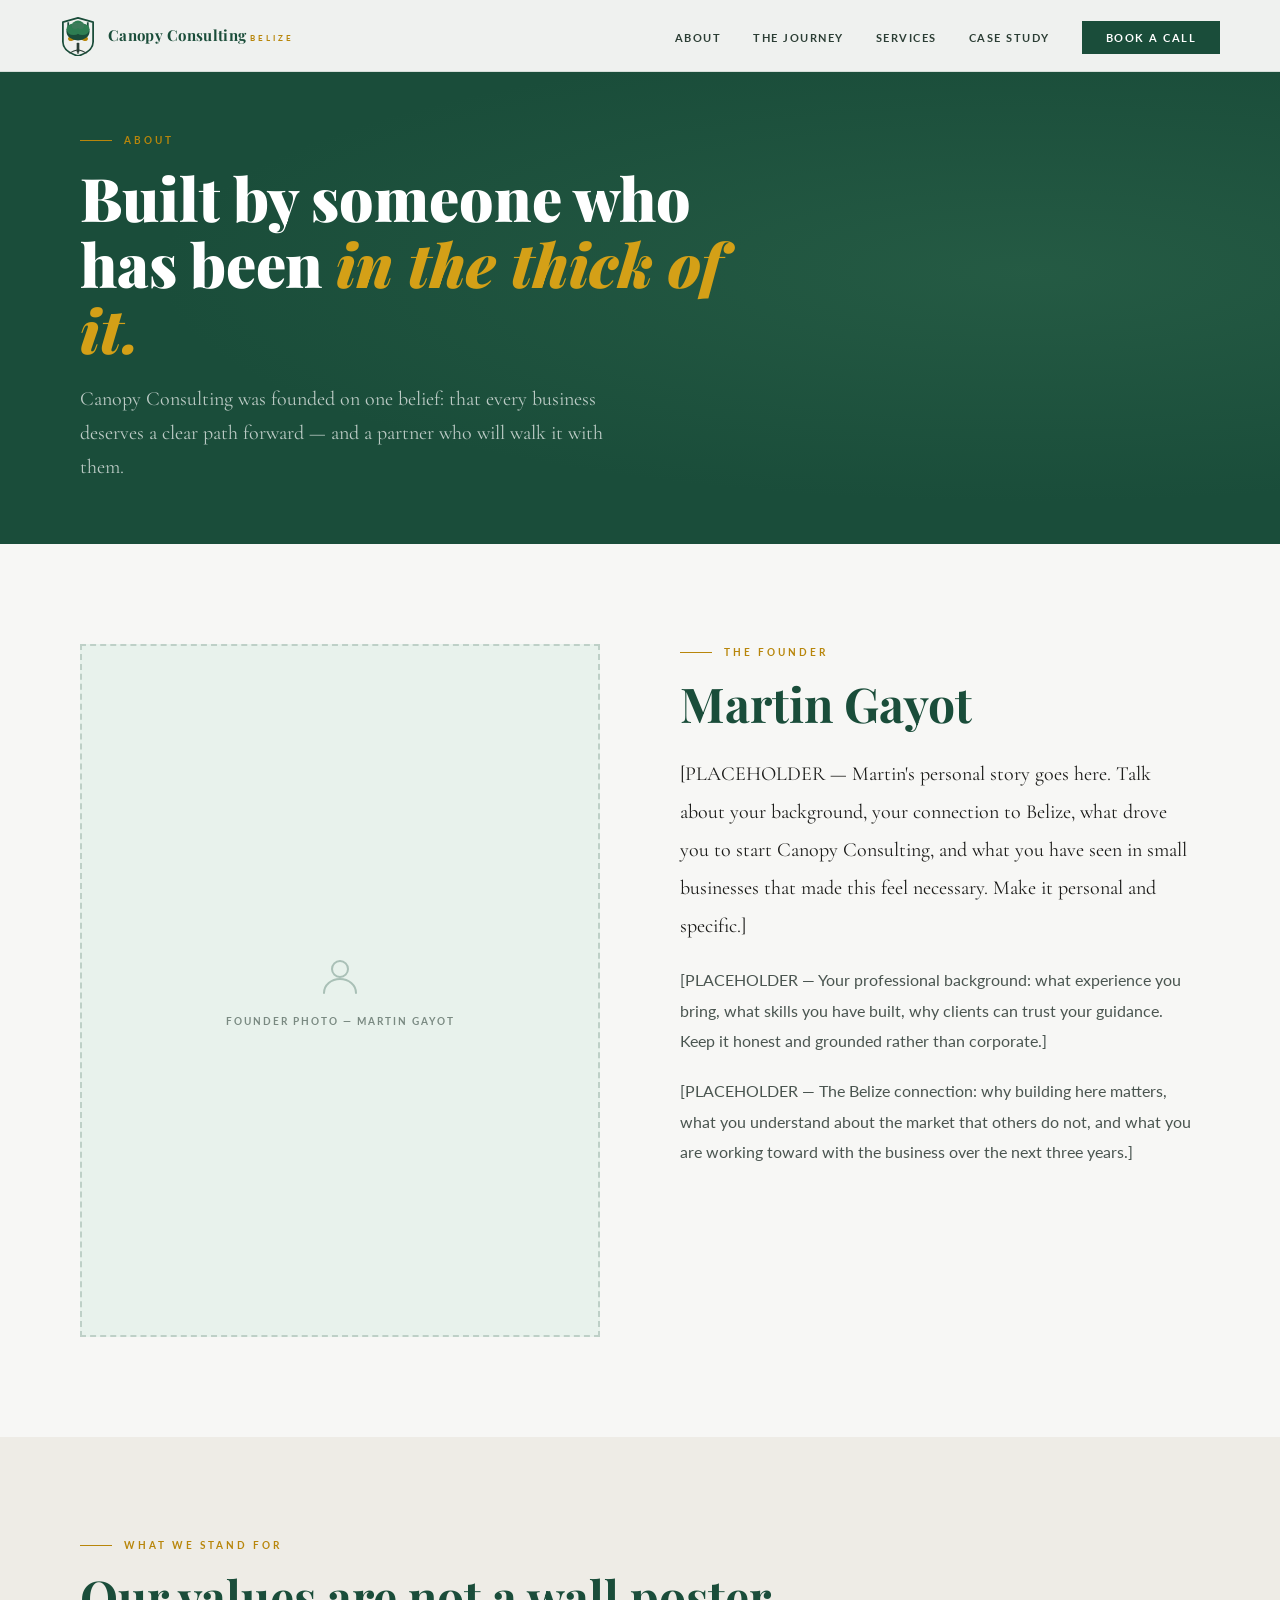
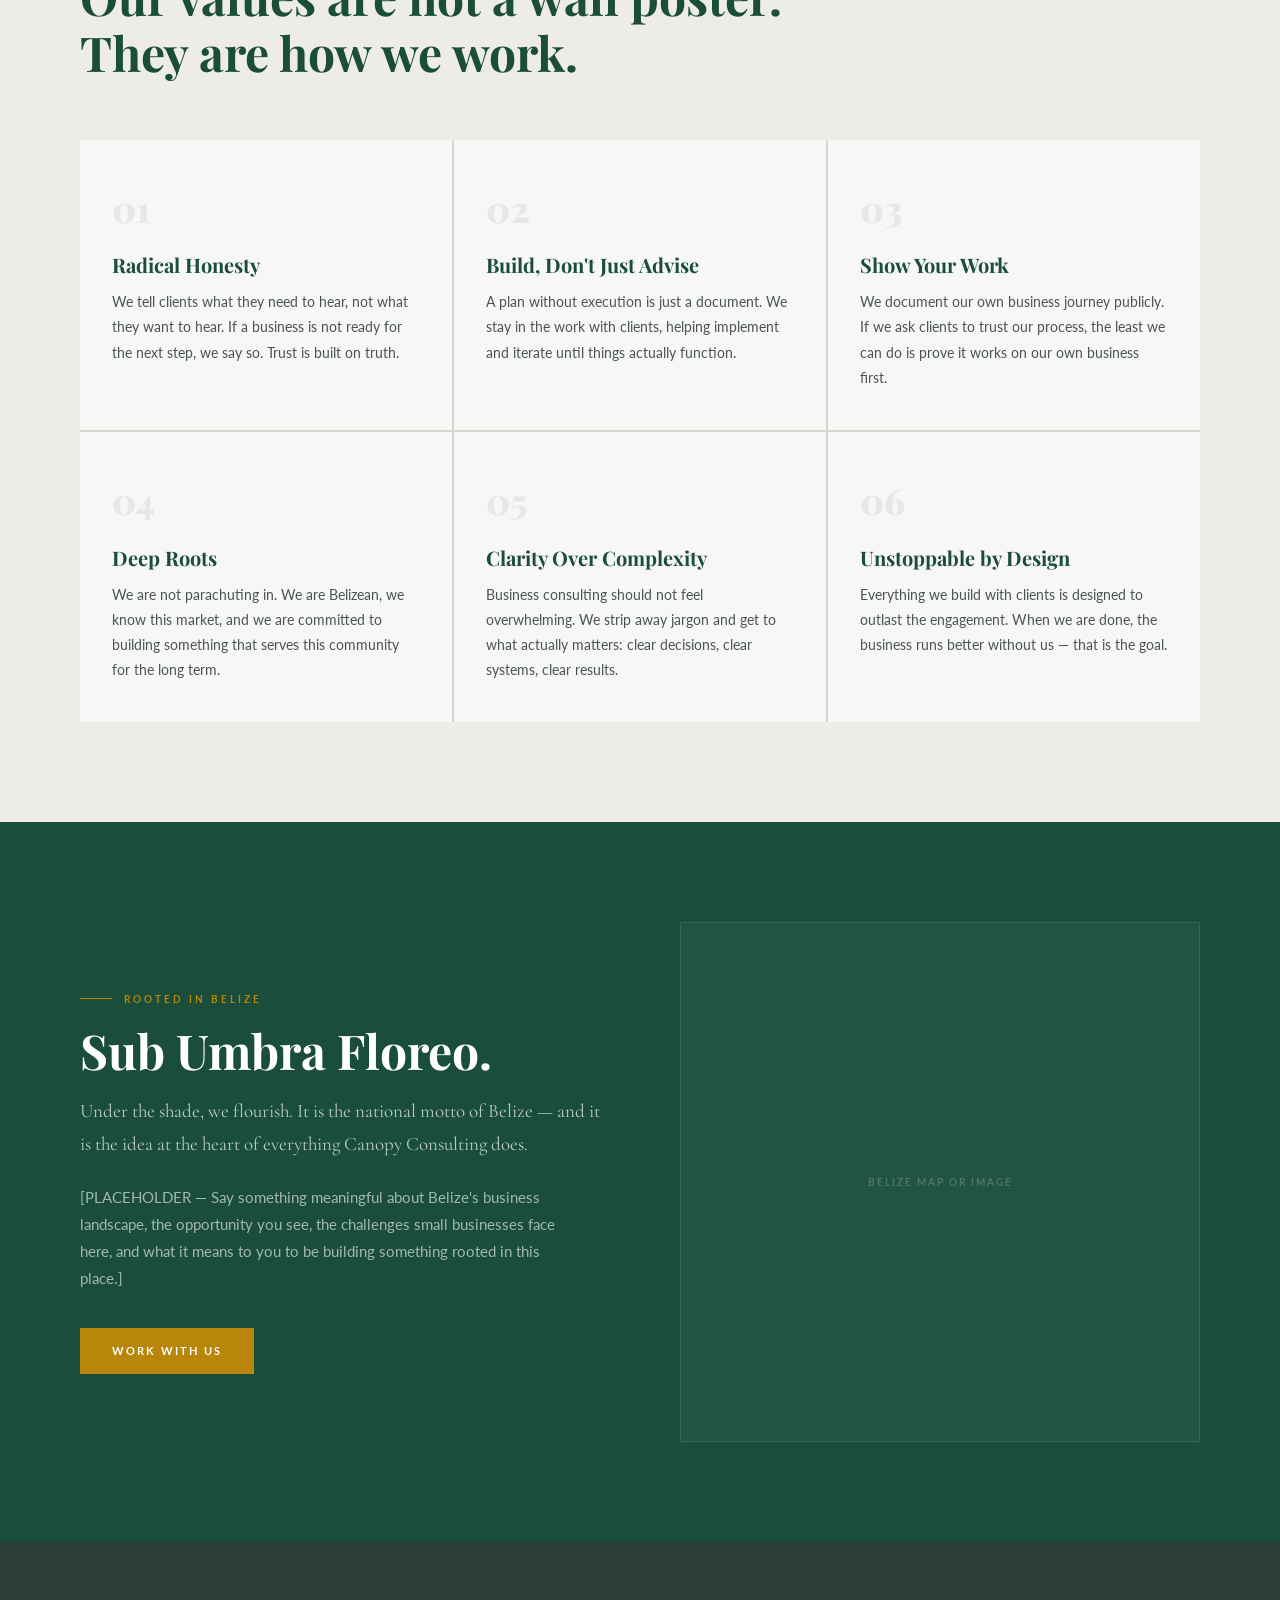
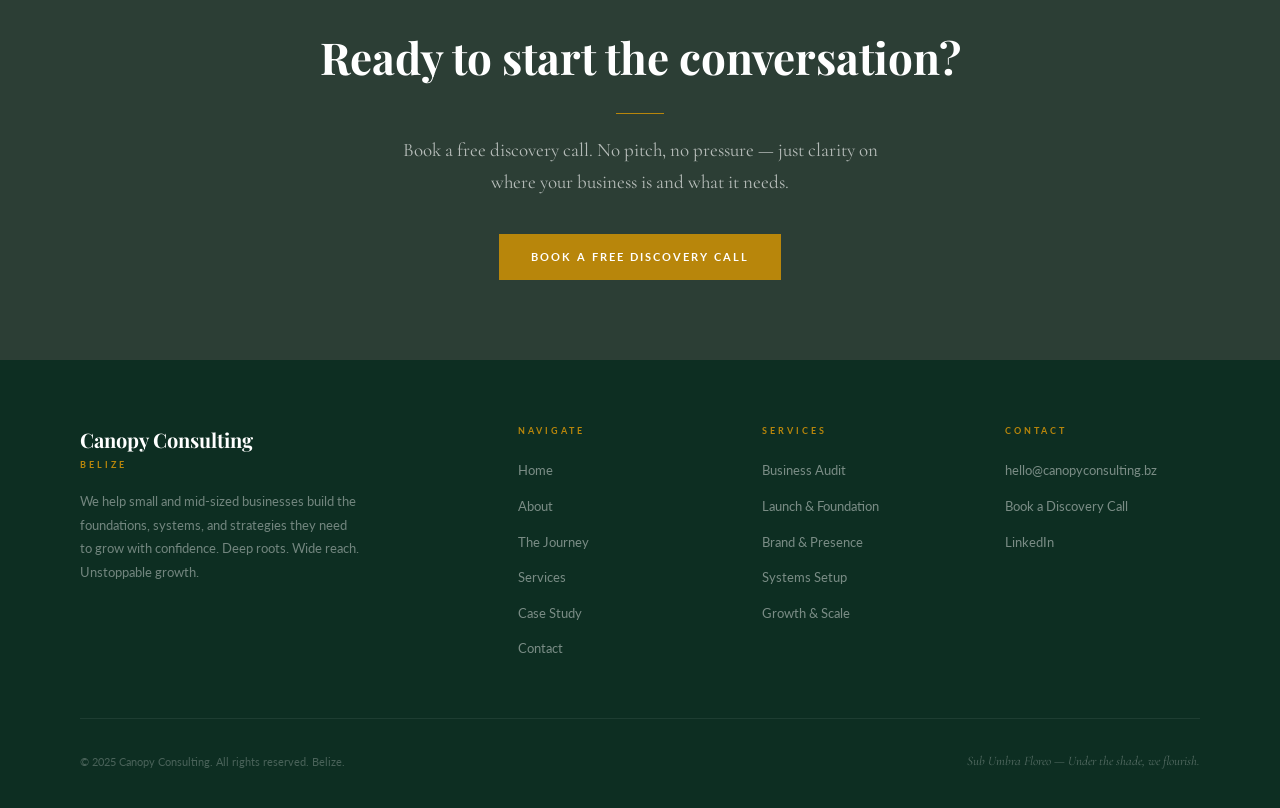
==== pages/about.html @ 5a47f40a "V 1.1 First upload of all website pages.  MG" ====
<!DOCTYPE html>
<html lang="en">
<head>
  <meta charset="UTF-8">
  <meta name="viewport" content="width=device-width, initial-scale=1.0">
  <title>About — Canopy Consulting</title>
  <link rel="stylesheet" href="../css/main.css">
  <style>
    .about-body { display: grid; grid-template-columns: 1fr 1fr; gap: 80px; align-items: start; }

    .about-photo-placeholder {
      background: var(--light-green);
      border: 2px dashed rgba(26,77,58,0.2);
      aspect-ratio: 3/4;
      display: flex;
      flex-direction: column;
      align-items: center;
      justify-content: center;
      gap: 12px;
    }

    .about-photo-placeholder span { font-size: 10px; font-weight: 700; letter-spacing: 2px; text-transform: uppercase; color: var(--text-light); }

    .about-text p { font-size: 16px; line-height: 1.9; color: var(--text-mid); margin-bottom: 20px; }

    .about-text p:first-of-type { font-family: var(--font-serif); font-size: 20px; color: var(--text-dark); }

    .values-grid { display: grid; grid-template-columns: repeat(3,1fr); gap: 2px; background: var(--border); margin-top: 56px; }

    .value-card { background: var(--offwhite); padding: 40px 32px; }
    .value-card:hover { background: var(--light-green); }

    .vc-num { font-family: var(--font-display); font-size: 36px; font-weight: 900; color: rgba(26,77,58,0.08); margin-bottom: 12px; }
    .vc-title { font-family: var(--font-display); font-size: 20px; font-weight: 700; color: var(--forest); margin-bottom: 8px; }
    .vc-text { font-size: 14px; line-height: 1.8; color: var(--text-mid); }

    .belize-section { background: var(--forest); padding: 100px 80px; display: grid; grid-template-columns: 1fr 1fr; gap: 80px; align-items: center; }

    .belize-map-placeholder {
      background: rgba(255,255,255,0.04);
      border: 1px solid rgba(255,255,255,0.1);
      aspect-ratio: 1;
      display: flex; align-items: center; justify-content: center;
    }

    .belize-map-placeholder span { font-size: 10px; font-weight: 700; letter-spacing: 2px; text-transform: uppercase; color: rgba(255,255,255,0.2); }
  </style>
</head>
<body>
  <div id="nav-slot"></div>

  <!-- ── PAGE HERO ── -->
  <div class="page-hero">
    <div class="page-hero-inner">
      <div class="eyebrow"><div class="eyebrow-line"></div><span>About</span></div>
      <h1>Built by someone who has been <em>in the thick of it.</em></h1>
      <p class="lead">Canopy Consulting was founded on one belief: that every business deserves a clear path forward — and a partner who will walk it with them.</p>
    </div>
  </div>

  <!-- ── FOUNDER SECTION ── -->
  <section class="section">
    <div class="about-body">
      <div class="about-photo-placeholder reveal">
        <svg width="48" height="48" viewBox="0 0 24 24" fill="none" stroke="rgba(26,77,58,0.3)" stroke-width="1" stroke-linecap="round"><circle cx="12" cy="8" r="4"/><path d="M4 20c0-4 3.6-7 8-7s8 3 8 7"/></svg>
        <span>Founder photo — Martin Gayot</span>
      </div>
      <div class="about-text reveal">
        <div class="eyebrow" style="margin-bottom:16px;"><div class="eyebrow-line"></div><span>The Founder</span></div>
        <h2 class="section-title" style="margin-bottom:24px;">Martin Gayot</h2>
        <p>[PLACEHOLDER — Martin's personal story goes here. Talk about your background, your connection to Belize, what drove you to start Canopy Consulting, and what you have seen in small businesses that made this feel necessary. Make it personal and specific.]</p>
        <p>[PLACEHOLDER — Your professional background: what experience you bring, what skills you have built, why clients can trust your guidance. Keep it honest and grounded rather than corporate.]</p>
        <p>[PLACEHOLDER — The Belize connection: why building here matters, what you understand about the market that others do not, and what you are working toward with the business over the next three years.]</p>
      </div>
    </div>
  </section>

  <!-- ── VALUES ── -->
  <section class="section section--cream">
    <div class="section-header">
      <div class="eyebrow"><div class="eyebrow-line"></div><span>What We Stand For</span></div>
      <h2 class="section-title">Our values are not a wall poster.<br>They are how we work.</h2>
    </div>
    <div class="values-grid">
      <div class="value-card reveal">
        <div class="vc-num">01</div>
        <h3 class="vc-title">Radical Honesty</h3>
        <p class="vc-text">We tell clients what they need to hear, not what they want to hear. If a business is not ready for the next step, we say so. Trust is built on truth.</p>
      </div>
      <div class="value-card reveal">
        <div class="vc-num">02</div>
        <h3 class="vc-title">Build, Don't Just Advise</h3>
        <p class="vc-text">A plan without execution is just a document. We stay in the work with clients, helping implement and iterate until things actually function.</p>
      </div>
      <div class="value-card reveal">
        <div class="vc-num">03</div>
        <h3 class="vc-title">Show Your Work</h3>
        <p class="vc-text">We document our own business journey publicly. If we ask clients to trust our process, the least we can do is prove it works on our own business first.</p>
      </div>
      <div class="value-card reveal">
        <div class="vc-num">04</div>
        <h3 class="vc-title">Deep Roots</h3>
        <p class="vc-text">We are not parachuting in. We are Belizean, we know this market, and we are committed to building something that serves this community for the long term.</p>
      </div>
      <div class="value-card reveal">
        <div class="vc-num">05</div>
        <h3 class="vc-title">Clarity Over Complexity</h3>
        <p class="vc-text">Business consulting should not feel overwhelming. We strip away jargon and get to what actually matters: clear decisions, clear systems, clear results.</p>
      </div>
      <div class="value-card reveal">
        <div class="vc-num">06</div>
        <h3 class="vc-title">Unstoppable by Design</h3>
        <p class="vc-text">Everything we build with clients is designed to outlast the engagement. When we are done, the business runs better without us — that is the goal.</p>
      </div>
    </div>
  </section>

  <!-- ── BELIZE SECTION ── -->
  <div class="belize-section">
    <div>
      <div class="eyebrow"><div class="eyebrow-line"></div><span>Rooted in Belize</span></div>
      <h2 class="section-title light" style="margin-bottom:16px;">Sub Umbra Floreo.</h2>
      <p class="section-lead light" style="margin-bottom:24px;">Under the shade, we flourish. It is the national motto of Belize — and it is the idea at the heart of everything Canopy Consulting does.</p>
      <p style="font-size:15px;line-height:1.8;color:rgba(255,255,255,0.6);max-width:480px;margin-bottom:36px;">[PLACEHOLDER — Say something meaningful about Belize's business landscape, the opportunity you see, the challenges small businesses face here, and what it means to you to be building something rooted in this place.]</p>
      <a href="pages/contact.html" class="btn btn-gold">Work With Us</a>
    </div>
    <div class="belize-map-placeholder reveal">
      <span>Belize map or image</span>
    </div>
  </div>

  <!-- ── CTA ── -->
  <div class="cta-strip">
    <h2>Ready to start the conversation?</h2>
    <div class="rule"></div>
    <p>Book a free discovery call. No pitch, no pressure — just clarity on where your business is and what it needs.</p>
    <a href="pages/contact.html" class="btn btn-gold">Book a Free Discovery Call</a>
  </div>

  <div id="footer-slot"></div>
  <script src="../js/components.js"></script>
  <script src="../js/main.js"></script>
</body>
</html>
---- css/main.css ----
/* ============================================
   CANOPY CONSULTING — MAIN STYLESHEET
   Brand: Forest green, slate, amber gold
   Fonts: Playfair Display + Cormorant + Lato
   ============================================ */

@import url('https://fonts.googleapis.com/css2?family=Playfair+Display:ital,wght@0,400;0,600;0,700;0,900;1,400;1,700&family=Cormorant+Garamond:ital,wght@0,400;0,500;0,600;1,400;1,500&family=Lato:wght@300;400;700;900&display=swap');

/* ── TOKENS ── */
:root {
  --forest:      #1A4D3A;
  --forest-deep: #0D2E22;
  --slate:       #2C3E35;
  --amber:       #B8860B;
  --amber-light: #D4A017;
  --amber-pale:  #F5EDD0;
  --offwhite:    #F7F7F5;
  --cream:       #EEECE6;
  --light-green: #E8F2EC;
  --mid-green:   #3D7A5A;
  --text-dark:   #1C1C1A;
  --text-mid:    #4A5550;
  --text-light:  #7A8A82;
  --border:      rgba(26,77,58,0.12);

  --font-display: 'Playfair Display', Georgia, serif;
  --font-serif:   'Cormorant Garamond', Georgia, serif;
  --font-sans:    'Lato', sans-serif;

  --nav-h: 72px;
  --section-pad: 100px 80px;
  --radius: 2px;
}

/* ── RESET ── */
*, *::before, *::after { margin: 0; padding: 0; box-sizing: border-box; }
html { scroll-behavior: smooth; font-size: 16px; }
body { font-family: var(--font-sans); background: var(--offwhite); color: var(--text-dark); overflow-x: hidden; line-height: 1.6; }
img { display: block; max-width: 100%; }
a { text-decoration: none; color: inherit; }
ul { list-style: none; }

/* ── NAVIGATION ── */
.nav {
  position: fixed;
  top: 0; left: 0; right: 0;
  z-index: 999;
  height: var(--nav-h);
  background: rgba(247,247,245,0.97);
  backdrop-filter: blur(10px);
  border-bottom: 1px solid var(--border);
  display: flex;
  align-items: center;
  justify-content: space-between;
  padding: 0 60px;
  transition: box-shadow 0.3s;
}

.nav.scrolled { box-shadow: 0 2px 20px rgba(0,0,0,0.06); }

.nav-logo { display: flex; align-items: center; gap: 12px; }

.nav-logo svg { width: 36px; height: 40px; }

.nav-logo-text { line-height: 1.15; }

.nav-logo-text .name {
  font-family: var(--font-display);
  font-size: 15px;
  font-weight: 700;
  color: var(--forest);
  letter-spacing: 0.3px;
}

.nav-logo-text .region {
  font-family: var(--font-sans);
  font-size: 8px;
  font-weight: 700;
  letter-spacing: 3px;
  text-transform: uppercase;
  color: var(--amber);
}

.nav-links {
  display: flex;
  align-items: center;
  gap: 32px;
}

.nav-links a {
  font-family: var(--font-sans);
  font-size: 11px;
  font-weight: 700;
  letter-spacing: 1.5px;
  text-transform: uppercase;
  color: var(--slate);
  transition: color 0.2s;
  position: relative;
}

.nav-links a::after {
  content: '';
  position: absolute;
  bottom: -4px; left: 0; right: 0;
  height: 1px;
  background: var(--amber);
  transform: scaleX(0);
  transform-origin: left;
  transition: transform 0.2s;
}

.nav-links a:hover { color: var(--forest); }
.nav-links a:hover::after { transform: scaleX(1); }
.nav-links a.active { color: var(--forest); }
.nav-links a.active::after { transform: scaleX(1); }

.nav-cta {
  background: var(--forest) !important;
  color: #fff !important;
  padding: 10px 24px;
  font-family: var(--font-sans) !important;
  font-size: 11px !important;
  font-weight: 700 !important;
  letter-spacing: 1.5px;
  text-transform: uppercase;
  border: none;
  cursor: pointer;
  transition: background 0.2s !important;
}

.nav-cta:hover { background: var(--slate) !important; }
.nav-cta::after { display: none !important; }

/* ── PAGE HERO (shared) ── */
.page-hero {
  min-height: 42vh;
  background: var(--forest);
  display: flex;
  align-items: flex-end;
  padding: calc(var(--nav-h) + 60px) 80px 60px;
  position: relative;
  overflow: hidden;
}

.page-hero::before {
  content: '';
  position: absolute;
  inset: 0;
  background: radial-gradient(ellipse at 80% 50%, rgba(61,122,90,0.3) 0%, transparent 60%);
  pointer-events: none;
}

.page-hero-inner { position: relative; z-index: 1; }

.eyebrow {
  display: flex;
  align-items: center;
  gap: 12px;
  margin-bottom: 16px;
}

.eyebrow-line { width: 32px; height: 1px; background: var(--amber); flex-shrink: 0; }

.eyebrow span {
  font-family: var(--font-sans);
  font-size: 10px;
  font-weight: 700;
  letter-spacing: 3px;
  text-transform: uppercase;
  color: var(--amber);
}

.page-hero h1 {
  font-family: var(--font-display);
  font-size: clamp(36px, 5vw, 60px);
  font-weight: 900;
  color: #fff;
  line-height: 1.1;
  max-width: 700px;
  margin-bottom: 20px;
}

.page-hero h1 em { font-style: italic; color: var(--amber-light); }

.page-hero .lead {
  font-family: var(--font-serif);
  font-size: 20px;
  color: rgba(255,255,255,0.7);
  max-width: 560px;
  line-height: 1.7;
}

/* ── SECTION SHARED ── */
.section { padding: var(--section-pad); }
.section--cream { background: var(--cream); }
.section--dark  { background: var(--forest); }
.section--slate { background: var(--slate); }
.section--light { background: var(--light-green); }

.section-header { margin-bottom: 60px; }
.section-header.centered { text-align: center; }
.section-header.centered .eyebrow { justify-content: center; }

.section-title {
  font-family: var(--font-display);
  font-size: clamp(30px, 4vw, 48px);
  font-weight: 700;
  color: var(--forest);
  line-height: 1.15;
  margin-bottom: 16px;
}

.section-title.light { color: #fff; }

.section-lead {
  font-family: var(--font-serif);
  font-size: 19px;
  line-height: 1.75;
  color: var(--text-mid);
  max-width: 620px;
}

.section-lead.light { color: rgba(255,255,255,0.7); }

/* ── BUTTONS ── */
.btn {
  display: inline-block;
  font-family: var(--font-sans);
  font-size: 11px;
  font-weight: 700;
  letter-spacing: 2px;
  text-transform: uppercase;
  padding: 14px 32px;
  border: none;
  cursor: pointer;
  transition: all 0.2s;
}

.btn-gold    { background: var(--amber); color: #fff; }
.btn-gold:hover { background: var(--amber-light); transform: translateY(-1px); }

.btn-dark    { background: var(--forest); color: #fff; }
.btn-dark:hover { background: var(--slate); transform: translateY(-1px); }

.btn-ghost   { background: transparent; color: #fff; border: 1px solid rgba(255,255,255,0.35); }
.btn-ghost:hover { border-color: #fff; background: rgba(255,255,255,0.06); }

.btn-ghost-dark { background: transparent; color: var(--forest); border: 1px solid var(--forest); }
.btn-ghost-dark:hover { background: var(--light-green); }

/* ── GRID UTILITIES ── */
.grid-2 { display: grid; grid-template-columns: 1fr 1fr; gap: 2px; }
.grid-3 { display: grid; grid-template-columns: repeat(3, 1fr); gap: 2px; }
.grid-4 { display: grid; grid-template-columns: repeat(4, 1fr); gap: 2px; }
.grid-5 { display: grid; grid-template-columns: repeat(5, 1fr); gap: 2px; }

.gap-ruled { background: var(--border); }

/* ── CARDS ── */
.card {
  background: var(--offwhite);
  padding: 44px 36px;
  transition: background 0.22s, transform 0.22s;
}

.card:hover { background: var(--light-green); }

.card--cream { background: var(--cream); }
.card--cream:hover { background: #fff; }

.card--dark { background: rgba(255,255,255,0.04); }
.card--dark:hover { background: rgba(255,255,255,0.08); }

/* ── AMBER RULE ── */
.amber-rule {
  display: flex;
  align-items: center;
  gap: 16px;
  margin: 20px 0;
}

.amber-rule::before,
.amber-rule::after {
  content: '';
  flex: 1;
  height: 1px;
  background: var(--amber);
}

.amber-rule span {
  font-family: var(--font-sans);
  font-size: 10px;
  font-weight: 700;
  letter-spacing: 3px;
  text-transform: uppercase;
  color: var(--amber);
  white-space: nowrap;
}

/* ── PHASE BADGE ── */
.badge {
  display: inline-block;
  font-family: var(--font-sans);
  font-size: 9px;
  font-weight: 700;
  letter-spacing: 2px;
  text-transform: uppercase;
  padding: 4px 12px;
}

.badge-gold   { background: var(--amber); color: #fff; }
.badge-ghost  { background: transparent; color: var(--text-light); border: 1px solid var(--border); }
.badge-green  { background: var(--forest); color: #fff; }

/* ── DIVIDER ── */
hr.fancy {
  border: none;
  height: 1px;
  background: var(--border);
  margin: 48px 0;
}

/* ── CTA STRIP ── */
.cta-strip {
  background: var(--slate);
  padding: 80px;
  text-align: center;
}

.cta-strip h2 {
  font-family: var(--font-display);
  font-size: clamp(28px, 3.5vw, 44px);
  font-weight: 700;
  color: #fff;
  margin-bottom: 12px;
}

.cta-strip p {
  font-family: var(--font-serif);
  font-size: 19px;
  color: rgba(255,255,255,0.65);
  max-width: 520px;
  margin: 0 auto 36px;
  line-height: 1.7;
}

.cta-strip .rule { width: 48px; height: 1px; background: var(--amber); margin: 20px auto; }

/* ── FOOTER ── */
.footer {
  background: var(--forest-deep);
  padding: 64px 80px 36px;
}

.footer-grid {
  display: grid;
  grid-template-columns: 2fr 1fr 1fr 1fr;
  gap: 48px;
  padding-bottom: 48px;
  border-bottom: 1px solid rgba(255,255,255,0.07);
  margin-bottom: 32px;
}

.footer-brand .fn {
  font-family: var(--font-display);
  font-size: 20px;
  font-weight: 700;
  color: #fff;
  margin-bottom: 2px;
}

.footer-brand .ft {
  font-size: 9px;
  font-weight: 700;
  letter-spacing: 3px;
  text-transform: uppercase;
  color: var(--amber);
  margin-bottom: 18px;
}

.footer-brand p {
  font-size: 13px;
  line-height: 1.8;
  color: rgba(255,255,255,0.42);
  max-width: 280px;
}

.footer-col h5 {
  font-size: 9px;
  font-weight: 700;
  letter-spacing: 3px;
  text-transform: uppercase;
  color: var(--amber);
  margin-bottom: 18px;
}

.footer-col li { margin-bottom: 10px; }

.footer-col a {
  font-size: 13px;
  color: rgba(255,255,255,0.45);
  transition: color 0.2s;
}

.footer-col a:hover { color: #fff; }

.footer-bottom {
  display: flex;
  justify-content: space-between;
  align-items: center;
  flex-wrap: wrap;
  gap: 12px;
}

.footer-bottom p { font-size: 11px; color: rgba(255,255,255,0.25); }

.footer-motto {
  font-family: var(--font-serif);
  font-size: 13px;
  font-style: italic;
  color: rgba(255,255,255,0.3);
}

/* ── ANIMATIONS ── */
@keyframes fadeUp {
  from { opacity: 0; transform: translateY(28px); }
  to   { opacity: 1; transform: translateY(0); }
}

@keyframes fadeIn {
  from { opacity: 0; }
  to   { opacity: 1; }
}

.anim-1 { animation: fadeUp 0.8s 0.0s both; }
.anim-2 { animation: fadeUp 0.8s 0.15s both; }
.anim-3 { animation: fadeUp 0.8s 0.3s both; }
.anim-4 { animation: fadeUp 0.8s 0.45s both; }

/* ── PLACEHOLDER CONTENT ── */
.placeholder-block {
  background: var(--light-green);
  border: 2px dashed rgba(26,77,58,0.2);
  border-radius: 4px;
  padding: 60px 40px;
  text-align: center;
  color: var(--text-light);
}

.placeholder-block .ph-label {
  font-size: 10px;
  font-weight: 700;
  letter-spacing: 3px;
  text-transform: uppercase;
  color: var(--amber);
  margin-bottom: 8px;
}

.placeholder-block .ph-title {
  font-family: var(--font-display);
  font-size: 22px;
  color: var(--forest);
  margin-bottom: 8px;
}

.placeholder-block .ph-desc {
  font-size: 13px;
  color: var(--text-light);
}

/* ── RESPONSIVE (basic) ── */
@media (max-width: 900px) {
  :root { --section-pad: 64px 32px; }
  .nav { padding: 0 24px; }
  .grid-2, .grid-3, .grid-4, .grid-5 { grid-template-columns: 1fr; }
  .footer-grid { grid-template-columns: 1fr 1fr; }
  .page-hero { padding: calc(var(--nav-h) + 40px) 32px 40px; }
}
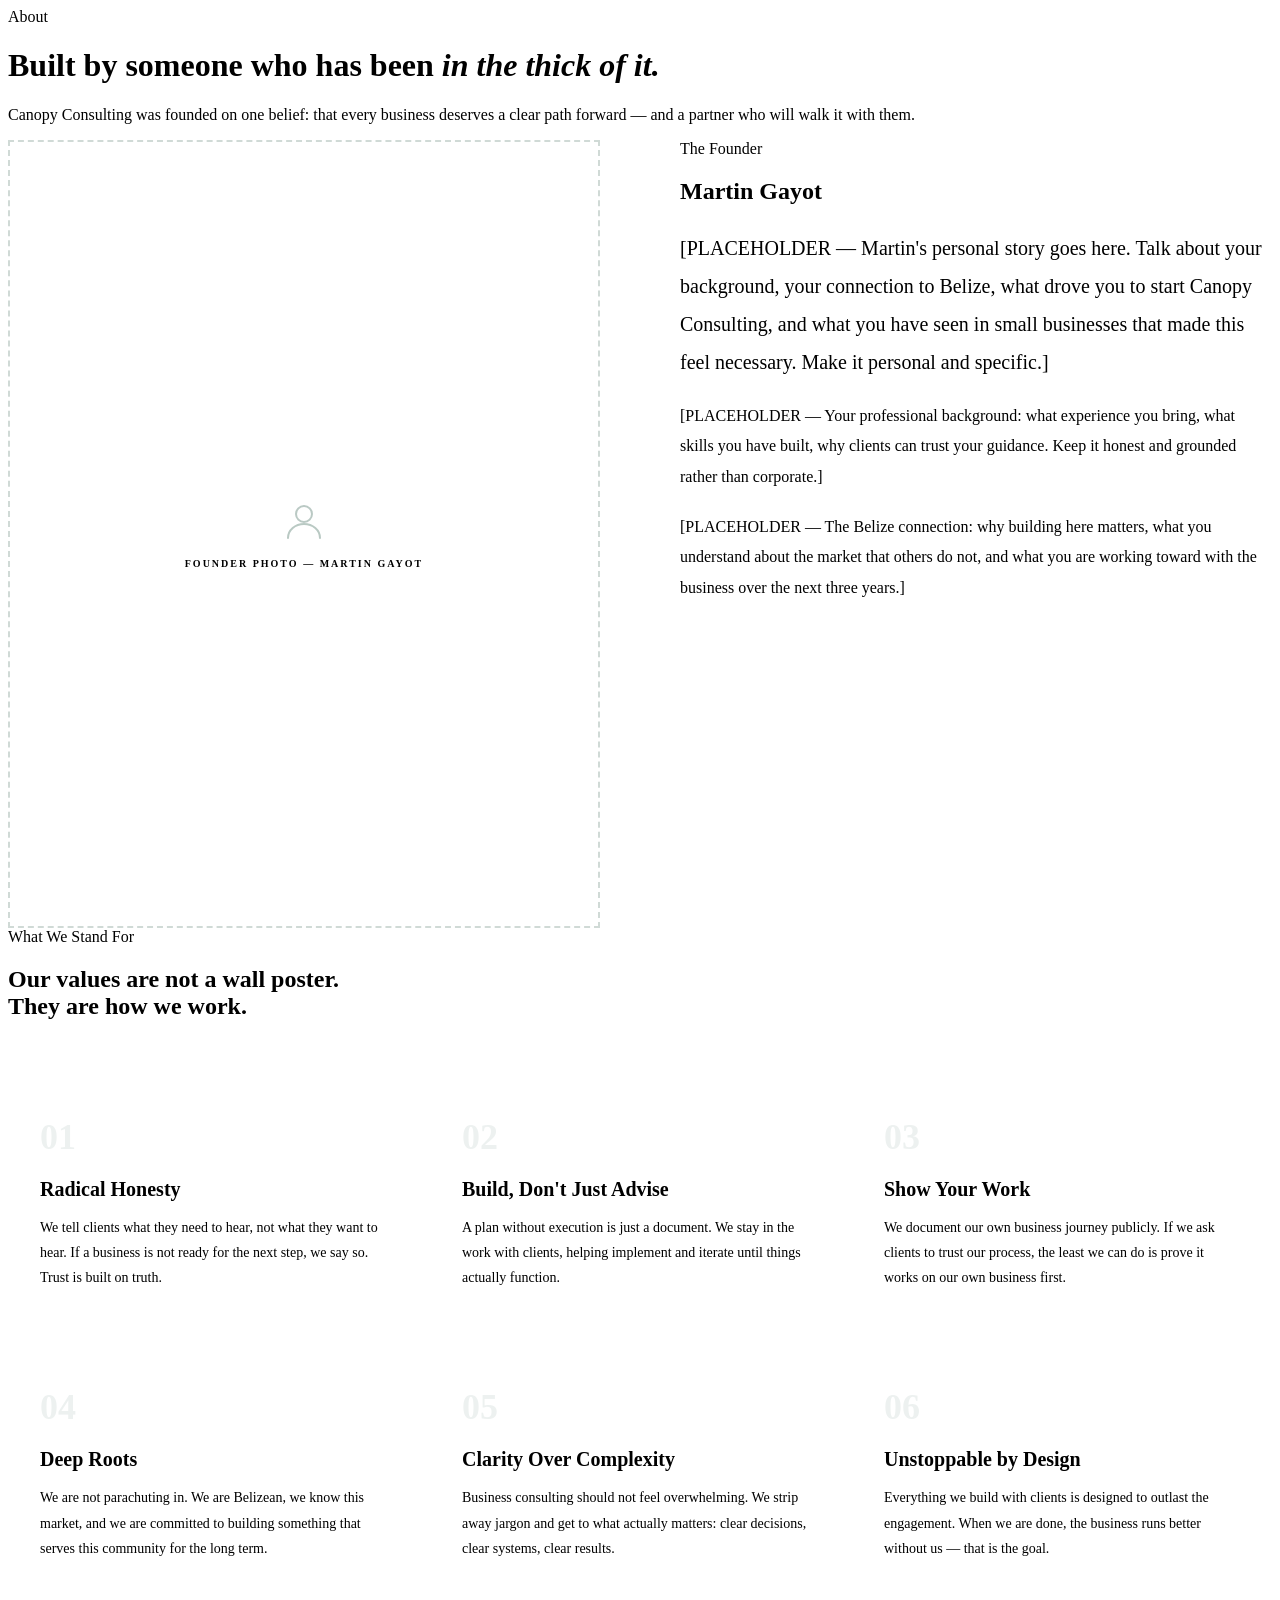
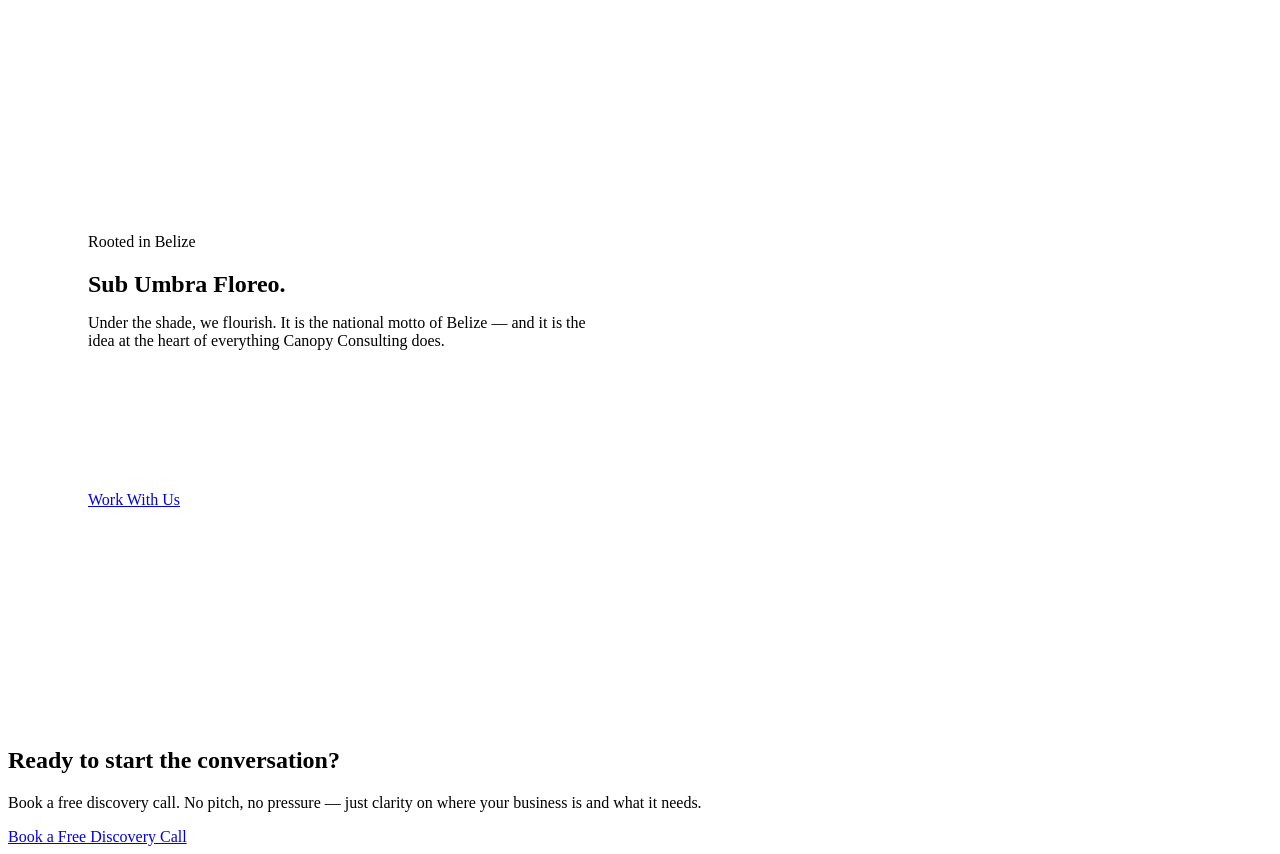
==== commit 72807005: "V 1.2" ====
--- a/pages/about.html
+++ b/pages/about.html
@@ -4,7 +4,7 @@
   <meta charset="UTF-8">
   <meta name="viewport" content="width=device-width, initial-scale=1.0">
   <title>About — Canopy Consulting</title>
-  <link rel="stylesheet" href="../css/main.css">
+  <link rel="stylesheet" href="/canopy-consulting/css/main.css">
   <style>
     .about-body { display: grid; grid-template-columns: 1fr 1fr; gap: 80px; align-items: start; }
 
@@ -138,7 +138,7 @@
   </div>
 
   <div id="footer-slot"></div>
-  <script src="../js/components.js"></script>
-  <script src="../js/main.js"></script>
+  <script src="/canopy-consulting/js/components.js"></script>
+  <script src="/canopy-consulting/js/main.js"></script>
 </body>
 </html>
